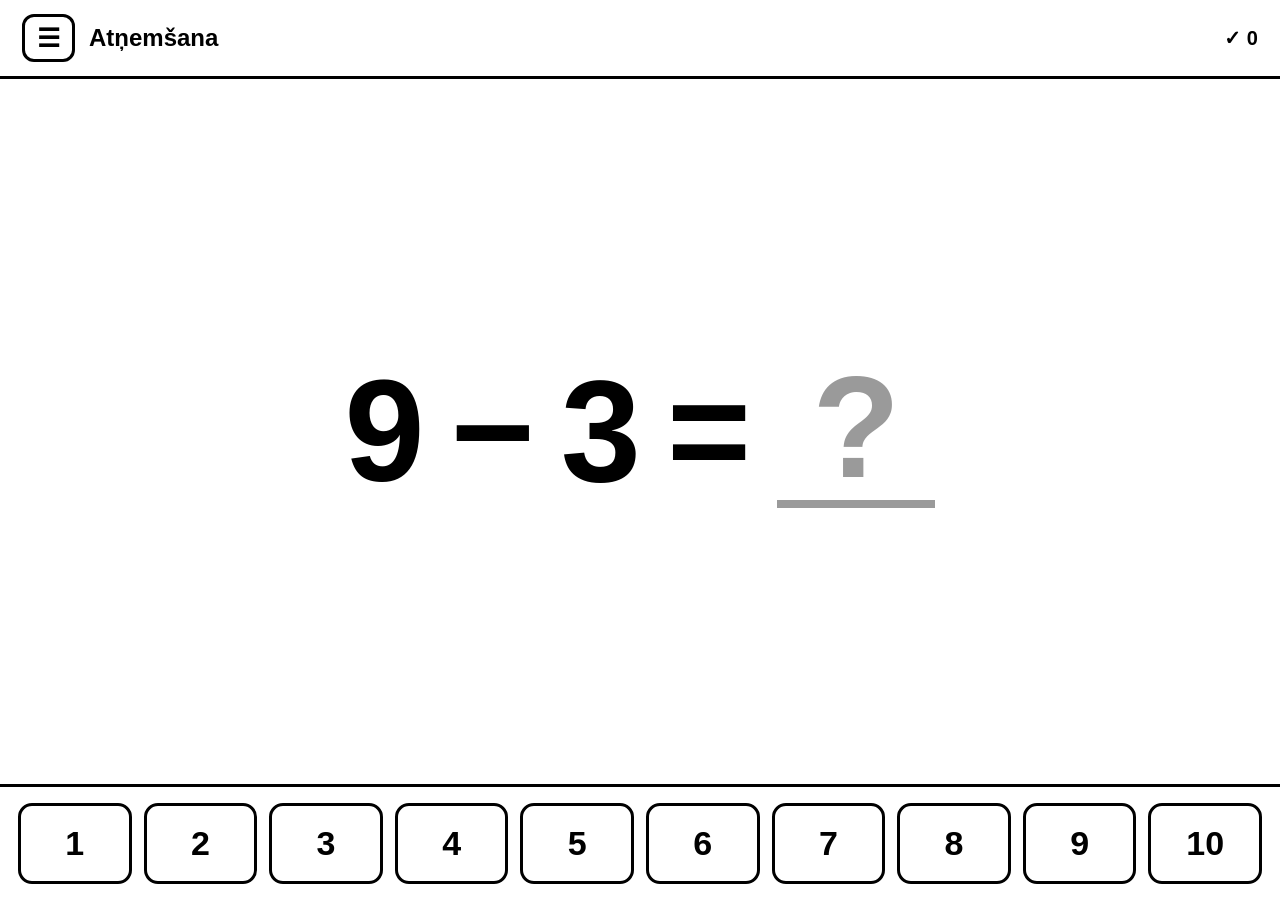
==== atnemsana.html @ e7fc5bd5 "Publish from private repo @ 05cf5a4" ====
<!DOCTYPE html>
<html lang="lv">
<head>
<meta charset="utf-8">
<meta name="viewport" content="width=device-width, initial-scale=1, maximum-scale=1, user-scalable=no">
<title>Atņemšana</title>
<style>
  :root{ --ink:#000; --paper:#fff; --guide:#9a9a9a; --ok:#0a7d24; --bad:#b00020; --bw:3px; }
  :root[data-theme="color"]{ --ink:#3730a3; --paper:#f4f8ff; --guide:#f59e0b; --ok:#16a34a; --bad:#e11d48; }
  *{box-sizing:border-box; -webkit-tap-highlight-color:transparent;}
  html,body{margin:0;background:var(--paper);color:var(--ink);
    font-family:"Segoe UI",Arial,Helvetica,sans-serif;overflow:hidden;
    touch-action:none;user-select:none;-webkit-user-select:none;-webkit-text-size-adjust:100%;}
  #app{display:flex;flex-direction:column;height:100vh;height:100dvh;
    padding:env(safe-area-inset-top) env(safe-area-inset-right)
            env(safe-area-inset-bottom) env(safe-area-inset-left);}

  header{display:flex;align-items:center;gap:clamp(8px,2vw,14px);
    padding:clamp(6px,1.6vmin,14px) clamp(10px,2.5vw,22px);
    border-bottom:var(--bw) solid var(--ink);flex:0 0 auto;}
  header .title{font-size:clamp(16px,3.4vmin,24px);font-weight:800;
    flex:1 1 auto;min-width:0;white-space:nowrap;overflow:hidden;text-overflow:ellipsis;}
  header .score{font-size:clamp(14px,2.8vmin,20px);font-weight:700;white-space:nowrap;
    font-variant-numeric:tabular-nums;flex:0 0 auto;}
  .iconbtn{font-size:clamp(18px,3.4vmin,26px);line-height:1;font-weight:700;
    padding:clamp(4px,1vmin,8px) clamp(8px,1.6vw,12px);
    border:var(--bw) solid var(--ink);background:var(--paper);color:var(--ink);
    border-radius:clamp(8px,1.4vmin,12px);cursor:pointer;flex:0 0 auto;touch-action:manipulation;}
  .iconbtn:active,.iconbtn.active{background:var(--ink);color:var(--paper);}

  /* equation */
  #stage{flex:1 1 auto;min-height:0;display:flex;align-items:center;justify-content:center;
    position:relative;padding:clamp(10px,3vmin,28px);}
  #eq{display:flex;align-items:center;justify-content:center;gap:clamp(8px,2.5vw,26px);
    font-weight:800;font-size:clamp(48px,16vmin,150px);line-height:1;
    font-variant-numeric:tabular-nums;}
  #ans{min-width:1.1em;text-align:center;border-bottom:clamp(4px,1vmin,8px) solid var(--guide);
    color:var(--guide);}
  #ans.good{color:var(--ok);border-color:var(--ok);}
  #ans.bad{color:var(--bad);border-color:var(--bad);}
  /* success / retry tick */
  #fx{position:absolute;top:clamp(6px,2vmin,16px);right:clamp(10px,3vw,26px);
    font-size:clamp(30px,7vmin,60px);line-height:1;opacity:0;transition:opacity .15s;}
  #fx.show{opacity:1;}
  #fx.good{color:var(--ok);} #fx.bad{color:var(--bad);}

  /* number pad 1..10 */
  #pad{flex:0 0 auto;border-top:var(--bw) solid var(--ink);
    padding:clamp(8px,1.8vmin,16px) clamp(8px,2vw,18px);
    display:grid;gap:clamp(6px,1.4vw,12px);
    grid-template-columns:repeat(5,1fr);}
  @media (min-width:620px){ #pad{grid-template-columns:repeat(10,1fr);} }
  .num{font-size:clamp(20px,4.4vmin,34px);font-weight:800;font-variant-numeric:tabular-nums;
    padding:clamp(10px,2vmin,18px) 0;border:var(--bw) solid var(--ink);
    background:var(--paper);color:var(--ink);border-radius:clamp(9px,1.6vmin,14px);
    cursor:pointer;touch-action:manipulation;}
  .num:active{background:var(--ink);color:var(--paper);}
  .num.wrong{background:var(--bad);border-color:var(--bad);color:var(--paper);}
  .num.right{background:var(--ok);border-color:var(--ok);color:var(--paper);}

  /* drawer */
  #backdrop{position:fixed;inset:0;background:rgba(0,0,0,.35);z-index:15;
    opacity:0;pointer-events:none;transition:opacity .22s ease;}
  #backdrop.open{opacity:1;pointer-events:auto;}
  #menu{position:fixed;top:0;left:0;bottom:0;z-index:20;width:min(88vw,340px);
    background:var(--paper);border-right:var(--bw) solid var(--ink);
    display:flex;flex-direction:column;transform:translateX(-100%);visibility:hidden;
    transition:transform .22s ease, visibility 0s linear .22s;}
  #menu.open{transform:translateX(0);visibility:visible;transition:transform .22s ease, visibility 0s;}
  @media (prefers-reduced-motion:reduce){ #menu,#backdrop{transition:none;} }
  .menu-head{display:flex;align-items:center;gap:clamp(8px,2vw,14px);flex:0 0 auto;
    padding:clamp(8px,1.8vmin,14px) clamp(10px,2.5vw,18px);
    padding-top:calc(clamp(8px,1.8vmin,14px) + env(safe-area-inset-top));
    border-bottom:var(--bw) solid var(--ink);}
  .menu-head .t{font-size:clamp(15px,3vmin,22px);font-weight:800;flex:1 1 auto;min-width:0;}
  .menu-body{flex:1 1 auto;min-height:0;overflow-y:auto;touch-action:pan-y;
    padding:clamp(10px,2.4vmin,18px);
    padding-bottom:calc(clamp(10px,2.4vmin,18px) + env(safe-area-inset-bottom));
    display:flex;flex-direction:column;gap:clamp(12px,2.6vmin,18px);}
  .cbtn{font-size:clamp(14px,2.4vmin,19px);font-weight:700;text-align:center;text-decoration:none;
    padding:clamp(9px,1.8vmin,13px) clamp(10px,2vw,16px);border:var(--bw) solid var(--ink);
    background:var(--paper);color:var(--ink);border-radius:clamp(9px,1.6vmin,13px);
    cursor:pointer;touch-action:manipulation;display:block;}
  .cbtn:active,.cbtn.active{background:var(--ink);color:var(--paper);}
  .lbl{font-size:clamp(12px,2vmin,16px);font-weight:700;color:var(--guide);
    text-transform:uppercase;letter-spacing:.5px;}
  .row{display:flex;gap:clamp(6px,1.4vw,10px);}
  .row .cbtn{flex:1 1 0;min-width:0;}
  .ver{margin-top:auto;text-align:center;color:var(--guide);font-size:clamp(11px,1.8vmin,14px);
    padding-top:clamp(8px,2vmin,14px);font-variant-numeric:tabular-nums;}

  /* write-the-answer pad (handwritten, recognised against the expected number) */
  [hidden]{display:none!important;}
  #writepad{flex:0 0 auto;border-top:var(--bw) solid var(--ink);
    display:flex;flex-direction:column;gap:clamp(6px,1.4vmin,12px);
    padding:clamp(8px,1.8vmin,16px) clamp(8px,2vw,18px);}
  #wframe{position:relative;width:100%;height:clamp(120px,30vh,300px);
    border:var(--bw) solid var(--ink);border-radius:clamp(10px,2vmin,18px);
    background:#fff;overflow:hidden;}
  #wcanvas{position:absolute;inset:0;width:100%;height:100%;
    border-radius:inherit;touch-action:none;}
  #wbtns{display:flex;gap:clamp(6px,1.4vw,12px);}
  .wbtn{flex:1 1 0;min-width:0;font-size:clamp(16px,3vmin,24px);font-weight:800;
    padding:clamp(10px,2vmin,16px) 0;border:var(--bw) solid var(--ink);
    background:var(--paper);color:var(--ink);border-radius:clamp(9px,1.6vmin,14px);
    cursor:pointer;touch-action:manipulation;}
  .wbtn:active{background:var(--ink);color:var(--paper);}
  .wbtn.ok{border-color:var(--ok);color:var(--ok);}
  .wbtn.ok:active{background:var(--ok);color:#fff;}
  /* development disclaimer for the handwriting recognition */
  .hint{font-size:clamp(11px,2vmin,14px);line-height:1.4;color:var(--guide);
    margin:clamp(6px,1.4vmin,10px) 0 0;}
  #writepad .whint{font-size:clamp(11px,2vmin,14px);line-height:1.35;
    color:var(--guide);text-align:center;margin:0;}
</style>
<script>
  try { if (localStorage.getItem("lv_theme") === "color")
          document.documentElement.dataset.theme = "color"; } catch (e) {}
</script>
</head>
<body>
<div id="app">
  <header>
    <button class="iconbtn" id="menuBtn" aria-label="Izvēlne" aria-controls="menu" aria-expanded="false">☰</button>
    <div class="title">Atņemšana</div>
    <div class="score" id="score">✓ 0</div>
  </header>
  <div id="stage">
    <div id="eq">
      <span id="a">0</span><span id="op">−</span><span id="b">0</span>
      <span>=</span><span id="ans">?</span>
    </div>
    <div id="fx"></div>
  </div>
  <div id="pad"></div>
  <div id="writepad" hidden>
    <div class="whint">Uzraksti atbildi un nospied ✓ Pārbaudīt. Atpazīšana vēl top — ja pareizu ciparu neatpazīst, spied Tālāk ▶.</div>
    <div id="wframe"><canvas id="wcanvas"></canvas></div>
    <div id="wbtns">
      <button class="wbtn" id="wclear" type="button">Dzēst</button>
      <button class="wbtn ok" id="wcheck" type="button">✓ Pārbaudīt</button>
      <button class="wbtn" id="wskip" type="button">Tālāk ▶</button>
    </div>
  </div>
</div>

<div id="backdrop"></div>
<aside id="menu" aria-labelledby="menuTitle">
  <div class="menu-head">
    <button class="iconbtn" id="menuClose" aria-label="Aizvērt">✕</button>
    <span class="t" id="menuTitle">Izvēlne</span>
  </div>
  <div class="menu-body">
    <a class="cbtn" href="index.html">🏠 Sākums</a>
    <div>
      <span class="lbl">Skaitļi</span>
      <div class="row" style="margin-top:8px">
        <button class="cbtn" data-range="1-10">1–10</button>
        <button class="cbtn" data-range="10-20">10–20</button>
        <button class="cbtn" data-range="1-20">1–20</button>
      </div>
    </div>
    <div>
      <span class="lbl">Atbilde</span>
      <div class="row" style="margin-top:8px">
        <button class="cbtn" data-mode="choose">Izvēlēties</button>
        <button class="cbtn" data-mode="write">Rakstīt</button>
      </div>
      <p class="hint">⚠️ “Rakstīt”: cipara atpazīšana vēl top — reizēm pareizu ciparu var neatpazīt. Ja atbilde ir pareiza, bet netiek atpazīta, spied “Tālāk ▶”, lai turpinātu.</p>
    </div>
    <div>
      <span class="lbl">Ekrāns</span>
      <div class="row" style="margin-top:8px">
        <button class="cbtn" data-theme-btn="eink">E-tinte</button>
        <button class="cbtn" data-theme-btn="color">Krāsains</button>
      </div>
    </div>
    <div class="ver" id="appVer"></div>
  </div>
</aside>

<script src="letters.js?v=05cf5a4"></script>
<script src="recognize.js?v=05cf5a4"></script>
<script src="digitnet.js?v=05cf5a4"></script>
<script>
"use strict";
(function () {
  var APPV = "05cf5a4";
  var OP = "sub";   // "add" or "sub"
  var aEl = document.getElementById("a"), bEl = document.getElementById("b");
  var ansEl = document.getElementById("ans"), fxEl = document.getElementById("fx");
  var pad = document.getElementById("pad"), scoreEl = document.getElementById("score");
  var ans = 0, busy = false, correct = 0, lastKey = "";

  function rnd(n) { return Math.floor(Math.random() * n); }   // 0..n-1
  function rr(a, b) { return a + rnd(b - a + 1); }            // inclusive a..b

  // number range: addition -> the SUM lands in [lo,hi]; subtraction -> the
  // minuend lands in [lo,hi], result >= 1
  var RANGES = { "1-10": [1, 10], "10-20": [10, 20], "1-20": [1, 20] };
  var rangeKey = localStorage.getItem("lv_range_" + OP) || "1-10";
  if (!RANGES[rangeKey]) rangeKey = "1-10";
  var RANGE = RANGES[rangeKey];

  function newProblem() {
    var a, b, key, guard = 0;
    var lo = RANGE[0], hi = RANGE[1];
    do {
      if (OP === "add") {                 // a,b >= 1, sum in [lo,hi]
        var sum = rr(Math.max(2, lo), hi);
        a = 1 + rnd(sum - 1);             // 1..sum-1
        b = sum - a;                       // >= 1
        ans = sum;
      } else {                             // minuend in [lo,hi], result 1..a-1
        a = rr(Math.max(2, lo), hi);
        b = 1 + rnd(a - 1);
        ans = a - b;
      }
      key = a + "_" + b;
    } while (key === lastKey && ++guard < 8);   // avoid immediate repeat
    lastKey = key;
    aEl.textContent = a; bEl.textContent = b;
    ansEl.textContent = "?"; ansEl.className = "";
    busy = false;
    clearWrite();
  }

  function flash(el, cls, ms) {
    el.classList.add(cls);
    setTimeout(function () { el.classList.remove(cls); }, ms);
  }

  // shared verdict feedback, used by both the number pad and the write pad
  function onCorrect(shown) {
    busy = true;
    correct++; scoreEl.textContent = "✓ " + correct;
    ansEl.textContent = shown; ansEl.className = "good";
    fxEl.textContent = "✓"; fxEl.className = "show good";
    beep(660);
    setTimeout(function () { fxEl.className = ""; newProblem(); }, 900);
  }
  function onWrong() {
    flash(ansEl, "bad", 400);
    fxEl.textContent = "✗"; fxEl.className = "show bad";
    setTimeout(function () { fxEl.className = ""; }, 500);
    beep(150);
  }

  function answer(n, btn) {
    if (busy) return;
    if (n === ans) {
      btn.classList.add("right");
      setTimeout(function () { btn.classList.remove("right"); }, 900);
      onCorrect(n);
    } else {
      // wrong: flash the tapped key red, brief buzz, let the child retry
      flash(btn, "wrong", 500);
      onWrong();
    }
  }

  // number pad 1..hi (rebuilt when the range changes)
  function buildPad() {
    pad.innerHTML = "";
    for (var i = 1; i <= RANGE[1]; i++) {
      (function (n) {
        var b = document.createElement("button");
        b.type = "button"; b.className = "num"; b.textContent = n;
        b.addEventListener("click", function () { answer(n, b); });
        pad.appendChild(b);
      })(i);
    }
  }
  function setRange(k) {
    if (!RANGES[k]) return;
    rangeKey = k; RANGE = RANGES[k];
    localStorage.setItem("lv_range_" + OP, k);
    document.querySelectorAll("[data-range]").forEach(function (b) {
      b.classList.toggle("active", b.dataset.range === k);
    });
    buildPad();
    newProblem();
  }
  document.querySelectorAll("[data-range]").forEach(function (b) {
    b.addEventListener("click", function () { setRange(b.dataset.range); });
  });

  // ---------- write-the-answer mode ----------
  // The child writes the answer by hand; DigitRecog checks it against the
  // expected number's shape (recognize.js). Toggle in the drawer: Izvēlēties
  // (the 1..10 row) vs Rakstīt (write it).
  var mode = localStorage.getItem("lv_math_answer") === "write" ? "write" : "choose";
  var writepad = document.getElementById("writepad");
  var wcanvas = document.getElementById("wcanvas");
  var wctx = wcanvas.getContext("2d");
  var wink = [], wcur = null, wdrawing = false, wpid = null, wptype = "", wlast = null;
  var wCssH = 0;

  function penColor() {
    return getComputedStyle(document.documentElement).getPropertyValue("--ink").trim() || "#000";
  }
  function sizeWCanvas() {
    var r = wcanvas.getBoundingClientRect();
    if (r.width < 2 || r.height < 2) return;
    var dpr = window.devicePixelRatio || 1;
    wCssH = r.height;
    wcanvas.width = Math.round(r.width * dpr);
    wcanvas.height = Math.round(r.height * dpr);
    wctx.setTransform(dpr, 0, 0, dpr, 0, 0);
    wctx.lineCap = "round"; wctx.lineJoin = "round";
    wctx.lineWidth = Math.max(3, Math.min(r.width, r.height) * 0.035);
    wctx.strokeStyle = penColor();
    redrawWink();
  }
  function drawWStroke(st) {
    if (st.length < 2) return;
    wctx.beginPath();
    wctx.moveTo(st[0].x, st[0].y);
    for (var i = 1; i < st.length; i++) wctx.lineTo(st[i].x, st[i].y);
    wctx.stroke();
  }
  function redrawWink() {
    if (!wcanvas.width) return;
    wctx.clearRect(0, 0, wcanvas.width, wcanvas.height);
    wctx.strokeStyle = penColor();
    wink.forEach(drawWStroke);
    if (wcur) drawWStroke(wcur);
  }
  function clearWrite() {
    wink = []; wcur = null; wdrawing = false;
    if (wcanvas.width) wctx.clearRect(0, 0, wcanvas.width, wcanvas.height);
  }
  function toW(ev) {
    var r = wcanvas.getBoundingClientRect();
    return { x: ev.clientX - r.left, y: ev.clientY - r.top };
  }
  wcanvas.addEventListener("pointerdown", function (ev) {
    if (busy) return;
    ev.preventDefault();
    if (wdrawing) {
      if (ev.pointerType === "pen" && wptype !== "pen") { wdrawing = false; wcur = null; }
      else return;
    }
    wpid = ev.pointerId; wptype = ev.pointerType || ""; wdrawing = true;
    var p = toW(ev); wcur = [p]; wlast = p;
    wctx.strokeStyle = penColor();
  });
  wcanvas.addEventListener("pointermove", function (ev) {
    if (!wdrawing || ev.pointerId !== wpid) return;
    ev.preventDefault();
    var evs = ev.getCoalescedEvents ? ev.getCoalescedEvents() : null;
    if (!evs || !evs.length) evs = [ev];
    for (var i = 0; i < evs.length; i++) {
      var p = toW(evs[i]);
      wctx.beginPath(); wctx.moveTo(wlast.x, wlast.y); wctx.lineTo(p.x, p.y); wctx.stroke();
      wcur.push(p); wlast = p;
    }
  });
  function endW(ev) {
    if (!wdrawing || (ev && ev.pointerId !== wpid)) return;
    wdrawing = false;
    if (wcur && wcur.length > 1) wink.push(wcur);
    wcur = null;
  }
  wcanvas.addEventListener("pointerup", endW);
  wcanvas.addEventListener("pointercancel", endW);
  wcanvas.addEventListener("pointerleave", endW);

  function checkWritten() {
    if (busy) return;
    var strokes = wink.filter(function (s) { return s && s.length > 1; });
    if (!strokes.length) { flash(ansEl, "bad", 250); return; }
    // uniform-scale ink into ~0..100 so recognize.js's size gates line up
    var k = 100 / (wCssH || 1);
    var norm = strokes.map(function (st) {
      return st.map(function (p) { return { x: p.x * k, y: p.y * k }; });
    });
    // trained model (on-device) is primary; geometric recognizer is the union
    // safety net and the offline fallback when the model hasn't loaded
    var okc = (typeof DigitNet !== "undefined" && DigitNet.ready &&
               DigitNet.verify(norm, String(ans)))
              || DigitRecog.recognize(norm, String(ans));
    if (okc) {
      onCorrect(String(ans));
    } else {
      // keep the ink on screen so a parent can judge it and, if it's right,
      // tap "Tālāk ▶" to move on; the child can also Dzēst and try again
      onWrong();
    }
  }
  // parent override: reveal the answer and move on without scoring — for when
  // the recognizer misses a correct answer (see the disclaimer)
  function skipTask() {
    if (busy) return;
    busy = true;
    fxEl.className = "";
    ansEl.textContent = String(ans); ansEl.className = "";   // neutral reveal
    setTimeout(newProblem, 1000);
  }
  document.getElementById("wclear").addEventListener("click", clearWrite);
  document.getElementById("wcheck").addEventListener("click", checkWritten);
  document.getElementById("wskip").addEventListener("click", skipTask);

  function setMode(m) {
    mode = (m === "write") ? "write" : "choose";
    localStorage.setItem("lv_math_answer", mode);
    document.querySelectorAll("[data-mode]").forEach(function (b) {
      b.classList.toggle("active", b.dataset.mode === mode);
    });
    pad.hidden = (mode !== "choose");
    writepad.hidden = (mode !== "write");
    clearWrite();
    if (mode === "write") setTimeout(sizeWCanvas, 30);
  }
  document.querySelectorAll("[data-mode]").forEach(function (b) {
    b.addEventListener("click", function () { setMode(b.dataset.mode); });
  });

  // tiny sound
  var actx = null;
  function beep(freq) {
    try {
      actx = actx || new (window.AudioContext || window.webkitAudioContext)();
      var o = actx.createOscillator(), g = actx.createGain();
      o.connect(g); g.connect(actx.destination);
      o.type = "sine"; o.frequency.value = freq;
      g.gain.setValueAtTime(0.001, actx.currentTime);
      g.gain.exponentialRampToValueAtTime(0.25, actx.currentTime + 0.05);
      g.gain.exponentialRampToValueAtTime(0.001, actx.currentTime + 0.4);
      o.start(); o.stop(actx.currentTime + 0.42);
    } catch (e) {}
  }

  // drawer
  var menu = document.getElementById("menu"), backdrop = document.getElementById("backdrop");
  var menuBtn = document.getElementById("menuBtn"), menuOpen = false;
  function setMenu(open) {
    menuOpen = open;
    menu.classList.toggle("open", open);
    backdrop.classList.toggle("open", open);
    menuBtn.setAttribute("aria-expanded", open ? "true" : "false");
    menuBtn.classList.toggle("active", open);
  }
  menuBtn.addEventListener("click", function () { setMenu(!menuOpen); });
  document.getElementById("menuClose").addEventListener("click", function () { setMenu(false); });
  backdrop.addEventListener("click", function () { setMenu(false); });
  document.addEventListener("keydown", function (e) {
    if (e.key === "Escape" && menuOpen) { setMenu(false); return; }
    if (mode !== "choose") return;   // the 1..10 keys only drive the number pad
    if (e.key >= "1" && e.key <= "9") {
      var b = pad.children[parseInt(e.key, 10) - 1]; if (b) b.click();
    } else if (e.key === "0") { var t = pad.children[9]; if (t) t.click(); }  // 0 -> 10
  });

  // theme
  function applyTheme() {
    var color = localStorage.getItem("lv_theme") === "color";
    if (color) document.documentElement.dataset.theme = "color";
    else document.documentElement.removeAttribute("data-theme");
    document.querySelectorAll("[data-theme-btn]").forEach(function (b) {
      b.classList.toggle("active", (b.dataset.themeBtn === "color") === color);
    });
    if (mode === "write") redrawWink();   // pen colour follows the theme
  }
  document.querySelectorAll("[data-theme-btn]").forEach(function (b) {
    b.addEventListener("click", function () {
      localStorage.setItem("lv_theme", b.dataset.themeBtn === "color" ? "color" : "eink");
      applyTheme();
    });
  });

  // JS-measured height + canvas sizing (dvh over-reports on some e-ink tablets)
  function layout() {
    var vh = (window.visualViewport && window.visualViewport.height) || window.innerHeight;
    document.getElementById("app").style.height = Math.round(vh) + "px";
    if (mode === "write") sizeWCanvas();
  }
  var rzTimer = null;
  function onResize() { clearTimeout(rzTimer); rzTimer = setTimeout(layout, 150); }
  window.addEventListener("resize", onResize);
  window.addEventListener("orientationchange", function () { setTimeout(onResize, 250); });
  if (window.visualViewport) window.visualViewport.addEventListener("resize", onResize);
  window.addEventListener("load", function () { setTimeout(layout, 300); });

  document.getElementById("appVer").textContent = "Versija: " + APPV;
  applyTheme();
  setMode(mode);
  layout();
  setRange(rangeKey);   // builds the pad + first problem for the saved range
})();
</script>
</body>
</html>
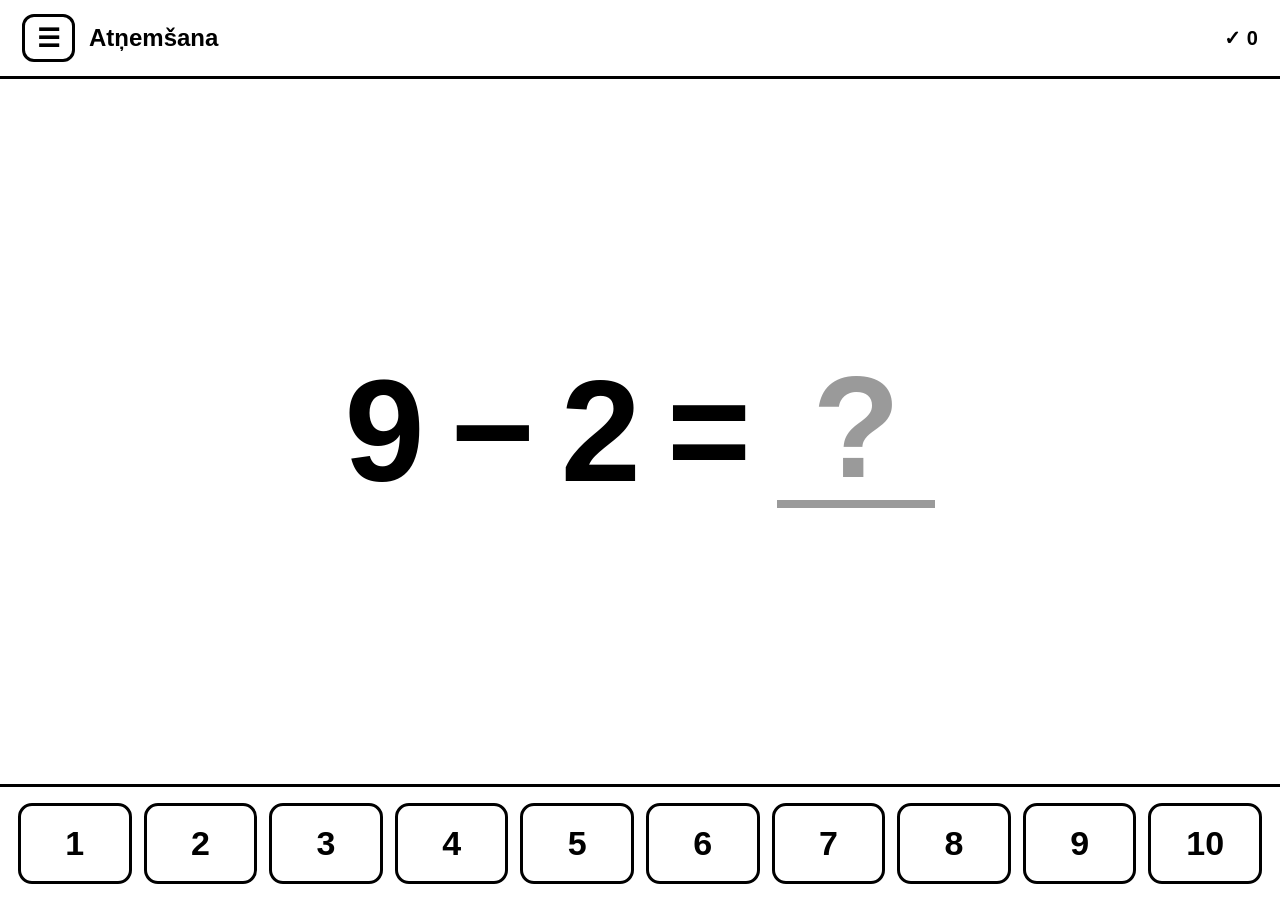
==== commit da71a681: "Publish from private repo @ 3aebb71" ====
--- a/atnemsana.html
+++ b/atnemsana.html
@@ -179,13 +179,13 @@
   </div>
 </aside>
 
-<script src="letters.js?v=05cf5a4"></script>
-<script src="recognize.js?v=05cf5a4"></script>
-<script src="digitnet.js?v=05cf5a4"></script>
+<script src="letters.js?v=3aebb71"></script>
+<script src="recognize.js?v=3aebb71"></script>
+<script src="digitnet.js?v=3aebb71"></script>
 <script>
 "use strict";
 (function () {
-  var APPV = "05cf5a4";
+  var APPV = "3aebb71";
   var OP = "sub";   // "add" or "sub"
   var aEl = document.getElementById("a"), bEl = document.getElementById("b");
   var ansEl = document.getElementById("ans"), fxEl = document.getElementById("fx");
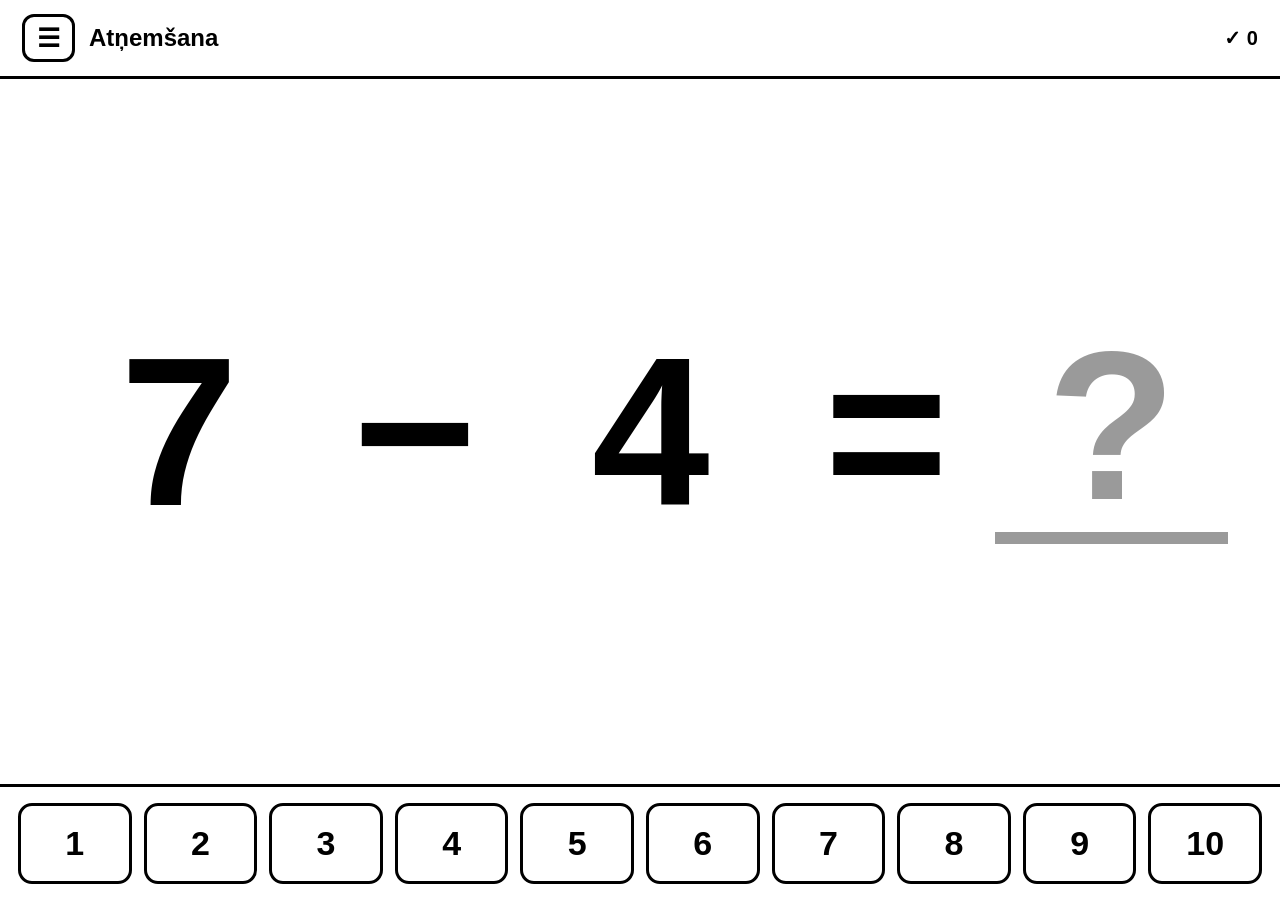
==== commit 1edbe24b: "Publish from private repo @ 9e72b1e" ====
--- a/atnemsana.html
+++ b/atnemsana.html
@@ -6,7 +6,6 @@
 <title>Atņemšana</title>
 <style>
   :root{ --ink:#000; --paper:#fff; --guide:#9a9a9a; --ok:#0a7d24; --bad:#b00020; --bw:3px; }
-  :root[data-theme="color"]{ --ink:#3730a3; --paper:#f4f8ff; --guide:#f59e0b; --ok:#16a34a; --bad:#e11d48; }
   *{box-sizing:border-box; -webkit-tap-highlight-color:transparent;}
   html,body{margin:0;background:var(--paper);color:var(--ink);
     font-family:"Segoe UI",Arial,Helvetica,sans-serif;overflow:hidden;
@@ -17,25 +16,39 @@
 
   header{display:flex;align-items:center;gap:clamp(8px,2vw,14px);
     padding:clamp(6px,1.6vmin,14px) clamp(10px,2.5vw,22px);
-    border-bottom:var(--bw) solid var(--ink);flex:0 0 auto;}
+    border-bottom:var(--bw) solid var(--line);flex:0 0 auto;}
   header .title{font-size:clamp(16px,3.4vmin,24px);font-weight:800;
     flex:1 1 auto;min-width:0;white-space:nowrap;overflow:hidden;text-overflow:ellipsis;}
   header .score{font-size:clamp(14px,2.8vmin,20px);font-weight:700;white-space:nowrap;
     font-variant-numeric:tabular-nums;flex:0 0 auto;}
   .iconbtn{font-size:clamp(18px,3.4vmin,26px);line-height:1;font-weight:700;
     padding:clamp(4px,1vmin,8px) clamp(8px,1.6vw,12px);
-    border:var(--bw) solid var(--ink);background:var(--paper);color:var(--ink);
+    border:var(--bw) solid var(--line);background:var(--paper);color:var(--ink);
     border-radius:clamp(8px,1.4vmin,12px);cursor:pointer;flex:0 0 auto;touch-action:manipulation;}
-  .iconbtn:active,.iconbtn.active{background:var(--ink);color:var(--paper);}
+  .iconbtn:active,.iconbtn.active{background:var(--sel);color:var(--onsel);}
 
   /* equation */
   #stage{flex:1 1 auto;min-height:0;display:flex;align-items:center;justify-content:center;
     position:relative;padding:clamp(10px,3vmin,28px);}
-  #eq{display:flex;align-items:center;justify-content:center;gap:clamp(8px,2.5vw,26px);
+  /* font-size is set by fitEq() (fits the stage x Skaitļu izmērs); every
+     other measure is in em so the whole equation scales as one piece */
+  #eq{display:flex;align-items:center;justify-content:center;gap:.22em;flex:0 0 auto;
     font-weight:800;font-size:clamp(48px,16vmin,150px);line-height:1;
     font-variant-numeric:tabular-nums;}
-  #ans{min-width:1.1em;text-align:center;border-bottom:clamp(4px,1vmin,8px) solid var(--guide);
+  #a,#b{min-width:1.2em;text-align:center;}   /* 1- or 2-digit: same width */
+  #ans{min-width:1.1em;text-align:center;border-bottom:.06em solid var(--guide);
     color:var(--guide);}
+  /* handwritten numbers (handnum.js): a 1em-tall inline SVG per number,
+     coloured by `color`, so good/bad/guide states work unchanged */
+  #eq > span{display:inline-flex;justify-content:center;align-items:center;}
+  .hn{display:block;height:1em;overflow:visible;fill:none;stroke:currentColor;
+    stroke-width:6.5;stroke-linecap:round;stroke-linejoin:round;}
+  #eq.write #ans{min-width:2.6em;}               /* same footprint as the box */
+  /* write-the-answer box, right after "=" like on paper */
+  #wframe{position:relative;flex:0 0 auto;width:2.6em;height:1.4em;
+    border:var(--bw) dashed var(--guide);border-radius:.16em;
+    background:var(--paper);overflow:hidden;}
+  #wframe.bad{border-color:var(--bad);}
   #ans.good{color:var(--ok);border-color:var(--ok);}
   #ans.bad{color:var(--bad);border-color:var(--bad);}
   /* success / retry tick */
@@ -45,16 +58,16 @@
   #fx.good{color:var(--ok);} #fx.bad{color:var(--bad);}
 
   /* number pad 1..10 */
-  #pad{flex:0 0 auto;border-top:var(--bw) solid var(--ink);
+  #pad{flex:0 0 auto;border-top:var(--bw) solid var(--line);
     padding:clamp(8px,1.8vmin,16px) clamp(8px,2vw,18px);
     display:grid;gap:clamp(6px,1.4vw,12px);
     grid-template-columns:repeat(5,1fr);}
   @media (min-width:620px){ #pad{grid-template-columns:repeat(10,1fr);} }
   .num{font-size:clamp(20px,4.4vmin,34px);font-weight:800;font-variant-numeric:tabular-nums;
-    padding:clamp(10px,2vmin,18px) 0;border:var(--bw) solid var(--ink);
+    padding:clamp(10px,2vmin,18px) 0;border:var(--bw) solid var(--line);
     background:var(--paper);color:var(--ink);border-radius:clamp(9px,1.6vmin,14px);
     cursor:pointer;touch-action:manipulation;}
-  .num:active{background:var(--ink);color:var(--paper);}
+  .num:active{background:var(--sel);color:var(--onsel);}
   .num.wrong{background:var(--bad);border-color:var(--bad);color:var(--paper);}
   .num.right{background:var(--ok);border-color:var(--ok);color:var(--paper);}
 
@@ -63,7 +76,7 @@
     opacity:0;pointer-events:none;transition:opacity .22s ease;}
   #backdrop.open{opacity:1;pointer-events:auto;}
   #menu{position:fixed;top:0;left:0;bottom:0;z-index:20;width:min(88vw,340px);
-    background:var(--paper);border-right:var(--bw) solid var(--ink);
+    background:var(--paper);border-right:var(--bw) solid var(--line);
     display:flex;flex-direction:column;transform:translateX(-100%);visibility:hidden;
     transition:transform .22s ease, visibility 0s linear .22s;}
   #menu.open{transform:translateX(0);visibility:visible;transition:transform .22s ease, visibility 0s;}
@@ -71,17 +84,17 @@
   .menu-head{display:flex;align-items:center;gap:clamp(8px,2vw,14px);flex:0 0 auto;
     padding:clamp(8px,1.8vmin,14px) clamp(10px,2.5vw,18px);
     padding-top:calc(clamp(8px,1.8vmin,14px) + env(safe-area-inset-top));
-    border-bottom:var(--bw) solid var(--ink);}
+    border-bottom:var(--bw) solid var(--line);}
   .menu-head .t{font-size:clamp(15px,3vmin,22px);font-weight:800;flex:1 1 auto;min-width:0;}
   .menu-body{flex:1 1 auto;min-height:0;overflow-y:auto;touch-action:pan-y;
     padding:clamp(10px,2.4vmin,18px);
     padding-bottom:calc(clamp(10px,2.4vmin,18px) + env(safe-area-inset-bottom));
     display:flex;flex-direction:column;gap:clamp(12px,2.6vmin,18px);}
   .cbtn{font-size:clamp(14px,2.4vmin,19px);font-weight:700;text-align:center;text-decoration:none;
-    padding:clamp(9px,1.8vmin,13px) clamp(10px,2vw,16px);border:var(--bw) solid var(--ink);
+    padding:clamp(9px,1.8vmin,13px) clamp(10px,2vw,16px);border:var(--bw) solid var(--line);
     background:var(--paper);color:var(--ink);border-radius:clamp(9px,1.6vmin,13px);
     cursor:pointer;touch-action:manipulation;display:block;}
-  .cbtn:active,.cbtn.active{background:var(--ink);color:var(--paper);}
+  .cbtn:active,.cbtn.active{background:var(--sel);color:var(--onsel);}
   .lbl{font-size:clamp(12px,2vmin,16px);font-weight:700;color:var(--guide);
     text-transform:uppercase;letter-spacing:.5px;}
   .row{display:flex;gap:clamp(6px,1.4vw,10px);}
@@ -91,32 +104,38 @@
 
   /* write-the-answer pad (handwritten, recognised against the expected number) */
   [hidden]{display:none!important;}
-  #writepad{flex:0 0 auto;border-top:var(--bw) solid var(--ink);
+  #writepad{flex:0 0 auto;border-top:var(--bw) solid var(--line);
     display:flex;flex-direction:column;gap:clamp(6px,1.4vmin,12px);
     padding:clamp(8px,1.8vmin,16px) clamp(8px,2vw,18px);}
-  #wframe{position:relative;width:100%;height:clamp(120px,30vh,300px);
-    border:var(--bw) solid var(--ink);border-radius:clamp(10px,2vmin,18px);
-    background:#fff;overflow:hidden;}
   #wcanvas{position:absolute;inset:0;width:100%;height:100%;
     border-radius:inherit;touch-action:none;}
   #wbtns{display:flex;gap:clamp(6px,1.4vw,12px);}
   .wbtn{flex:1 1 0;min-width:0;font-size:clamp(16px,3vmin,24px);font-weight:800;
-    padding:clamp(10px,2vmin,16px) 0;border:var(--bw) solid var(--ink);
+    padding:clamp(10px,2vmin,16px) 0;border:var(--bw) solid var(--line);
     background:var(--paper);color:var(--ink);border-radius:clamp(9px,1.6vmin,14px);
     cursor:pointer;touch-action:manipulation;}
-  .wbtn:active{background:var(--ink);color:var(--paper);}
+  .wbtn:active{background:var(--sel);color:var(--onsel);}
   .wbtn.ok{border-color:var(--ok);color:var(--ok);}
   .wbtn.ok:active{background:var(--ok);color:#fff;}
   /* development disclaimer for the handwriting recognition */
   .hint{font-size:clamp(11px,2vmin,14px);line-height:1.4;color:var(--guide);
     margin:clamp(6px,1.4vmin,10px) 0 0;}
+  /* Skaitļu izmērs slider */
+  #sizeRange{-webkit-appearance:none;appearance:none;background:transparent;
+    touch-action:auto;cursor:pointer;width:100%;height:clamp(20px,3.4vmin,28px);margin:0;}
+  #sizeRange::-webkit-slider-runnable-track{height:var(--bw);background:var(--ink);border-radius:2px;}
+  #sizeRange::-moz-range-track{height:var(--bw);background:var(--ink);border-radius:2px;}
+  #sizeRange::-webkit-slider-thumb{-webkit-appearance:none;appearance:none;
+    width:clamp(18px,3.2vmin,26px);height:clamp(18px,3.2vmin,26px);border-radius:50%;
+    background:var(--paper);border:var(--bw) solid var(--line);
+    margin-top:calc(var(--bw)/2 - clamp(18px,3.2vmin,26px)/2);}
+  #sizeRange::-moz-range-thumb{width:clamp(18px,3.2vmin,26px);height:clamp(18px,3.2vmin,26px);
+    border-radius:50%;background:var(--paper);border:var(--bw) solid var(--line);box-sizing:border-box;}
   #writepad .whint{font-size:clamp(11px,2vmin,14px);line-height:1.35;
     color:var(--guide);text-align:center;margin:0;}
 </style>
-<script>
-  try { if (localStorage.getItem("lv_theme") === "color")
-          document.documentElement.dataset.theme = "color"; } catch (e) {}
-</script>
+<link rel="stylesheet" href="theme.css?v=9e72b1e">
+<script src="theme.js?v=9e72b1e"></script>
 </head>
 <body>
 <div id="app">
@@ -128,14 +147,14 @@
   <div id="stage">
     <div id="eq">
       <span id="a">0</span><span id="op">−</span><span id="b">0</span>
-      <span>=</span><span id="ans">?</span>
+      <span id="eqs">=</span><span id="ans">?</span>
+      <div id="wframe" hidden><canvas id="wcanvas"></canvas></div>
     </div>
     <div id="fx"></div>
   </div>
   <div id="pad"></div>
   <div id="writepad" hidden>
-    <div class="whint">Uzraksti atbildi un nospied ✓ Pārbaudīt. Atpazīšana vēl top — ja pareizu ciparu neatpazīst, spied Tālāk ▶.</div>
-    <div id="wframe"><canvas id="wcanvas"></canvas></div>
+    <div class="whint">Uzraksti atbildi lodziņā aiz “=” un nospied ✓ Pārbaudīt. Atpazīšana vēl top — ja pareizu ciparu neatpazīst, spied Tālāk ▶.</div>
     <div id="wbtns">
       <button class="wbtn" id="wclear" type="button">Dzēst</button>
       <button class="wbtn ok" id="wcheck" type="button">✓ Pārbaudīt</button>
@@ -169,23 +188,38 @@
       <p class="hint">⚠️ “Rakstīt”: cipara atpazīšana vēl top — reizēm pareizu ciparu var neatpazīt. Ja atbilde ir pareiza, bet netiek atpazīta, spied “Tālāk ▶”, lai turpinātu.</p>
     </div>
     <div>
+      <span class="lbl">Cipari</span>
+      <div class="row" style="margin-top:8px">
+        <button class="cbtn" data-hand="0">Drukāti</button>
+        <button class="cbtn" data-hand="1">Rakstīti</button>
+      </div>
+    </div>
+    <div>
+      <span class="lbl">Skaitļu izmērs</span>
+      <div class="row" style="margin-top:8px">
+        <input type="range" id="sizeRange" min="50" max="100" step="5" value="100" aria-label="Skaitļu izmērs">
+      </div>
+    </div>
+    <div>
       <span class="lbl">Ekrāns</span>
       <div class="row" style="margin-top:8px">
         <button class="cbtn" data-theme-btn="eink">E-tinte</button>
         <button class="cbtn" data-theme-btn="color">Krāsains</button>
+        <button class="cbtn" data-theme-btn="dark">Tumšs</button>
       </div>
     </div>
     <div class="ver" id="appVer"></div>
   </div>
 </aside>
 
-<script src="letters.js?v=3aebb71"></script>
-<script src="recognize.js?v=3aebb71"></script>
-<script src="digitnet.js?v=3aebb71"></script>
+<script src="letters.js?v=9e72b1e"></script>
+<script src="handnum.js?v=9e72b1e"></script>
+<script src="recognize.js?v=9e72b1e"></script>
+<script src="digitnet.js?v=9e72b1e"></script>
 <script>
 "use strict";
 (function () {
-  var APPV = "3aebb71";
+  var APPV = "9e72b1e";
   var OP = "sub";   // "add" or "sub"
   var aEl = document.getElementById("a"), bEl = document.getElementById("b");
   var ansEl = document.getElementById("ans"), fxEl = document.getElementById("fx");
@@ -219,10 +253,11 @@
       key = a + "_" + b;
     } while (key === lastKey && ++guard < 8);   // avoid immediate repeat
     lastKey = key;
-    aEl.textContent = a; bEl.textContent = b;
-    ansEl.textContent = "?"; ansEl.className = "";
+    HandNum.put(aEl, a); HandNum.put(bEl, b);
+    HandNum.put(ansEl, "?"); ansEl.className = "";
     busy = false;
     clearWrite();
+    showBox(true);
   }
 
   function flash(el, cls, ms) {
@@ -234,13 +269,14 @@
   function onCorrect(shown) {
     busy = true;
     correct++; scoreEl.textContent = "✓ " + correct;
-    ansEl.textContent = shown; ansEl.className = "good";
+    showBox(false);   // write mode: the box gives way to the green answer
+    HandNum.put(ansEl, shown); ansEl.className = "good";
     fxEl.textContent = "✓"; fxEl.className = "show good";
     beep(660);
     setTimeout(function () { fxEl.className = ""; newProblem(); }, 900);
   }
   function onWrong() {
-    flash(ansEl, "bad", 400);
+    flash(wframe.hidden ? ansEl : wframe, "bad", 400);
     fxEl.textContent = "✗"; fxEl.className = "show bad";
     setTimeout(function () { fxEl.className = ""; }, 500);
     beep(150);
@@ -291,6 +327,8 @@
   // (the 1..10 row) vs Rakstīt (write it).
   var mode = localStorage.getItem("lv_math_answer") === "write" ? "write" : "choose";
   var writepad = document.getElementById("writepad");
+  var wframe = document.getElementById("wframe");
+  var eqEl = document.getElementById("eq");
   var wcanvas = document.getElementById("wcanvas");
   var wctx = wcanvas.getContext("2d");
   var wink = [], wcur = null, wdrawing = false, wpid = null, wptype = "", wlast = null;
@@ -326,6 +364,15 @@
     wink.forEach(drawWStroke);
     if (wcur) drawWStroke(wcur);
   }
+  // write mode: the box sits right after "=" while answering; the ? / answer
+  // text takes its place for the verdict. Choose mode: always the text.
+  function showBox(writing) {
+    var box = (mode === "write" && writing);
+    var was = !wframe.hidden;
+    wframe.hidden = !box;
+    ansEl.hidden = box;
+    if (box && !was) sizeWCanvas();
+  }
   function clearWrite() {
     wink = []; wcur = null; wdrawing = false;
     if (wcanvas.width) wctx.clearRect(0, 0, wcanvas.width, wcanvas.height);
@@ -369,7 +416,7 @@
   function checkWritten() {
     if (busy) return;
     var strokes = wink.filter(function (s) { return s && s.length > 1; });
-    if (!strokes.length) { flash(ansEl, "bad", 250); return; }
+    if (!strokes.length) { flash(wframe, "bad", 250); return; }
     // uniform-scale ink into ~0..100 so recognize.js's size gates line up
     var k = 100 / (wCssH || 1);
     var norm = strokes.map(function (st) {
@@ -394,7 +441,8 @@
     if (busy) return;
     busy = true;
     fxEl.className = "";
-    ansEl.textContent = String(ans); ansEl.className = "";   // neutral reveal
+    showBox(false);
+    HandNum.put(ansEl, ans); ansEl.className = "";   // neutral reveal
     setTimeout(newProblem, 1000);
   }
   document.getElementById("wclear").addEventListener("click", clearWrite);
@@ -409,8 +457,10 @@
     });
     pad.hidden = (mode !== "choose");
     writepad.hidden = (mode !== "write");
+    eqEl.classList.toggle("write", mode === "write");
     clearWrite();
-    if (mode === "write") setTimeout(sizeWCanvas, 30);
+    showBox(!busy);
+    fitEq();
   }
   document.querySelectorAll("[data-mode]").forEach(function (b) {
     b.addEventListener("click", function () { setMode(b.dataset.mode); });
@@ -454,26 +504,56 @@
 
   // theme
   function applyTheme() {
-    var color = localStorage.getItem("lv_theme") === "color";
-    if (color) document.documentElement.dataset.theme = "color";
-    else document.documentElement.removeAttribute("data-theme");
-    document.querySelectorAll("[data-theme-btn]").forEach(function (b) {
-      b.classList.toggle("active", (b.dataset.themeBtn === "color") === color);
+    LVTheme.apply();   // data-theme + active buttons (theme.js)
+    if (mode === "write") redrawWink();   // pen colour follows the theme
+  }
+  document.addEventListener("lvtheme", applyTheme);   // theme.js handles the buttons
+
+  // Skaitļu izmērs: 100% = the equation as big as fits the stage (like the
+  // letter size slider), smaller values scale it down. Shared add/sub key.
+  var stageEl = document.getElementById("stage");
+  var sizeRange = document.getElementById("sizeRange");
+  var sizeV = parseInt(localStorage.getItem("lv_math_size") || "100", 10);
+  if (!(sizeV >= 50 && sizeV <= 100)) sizeV = 100;
+  sizeRange.value = sizeV;
+  sizeRange.addEventListener("input", function () {
+    sizeV = parseInt(sizeRange.value, 10);
+    localStorage.setItem("lv_math_size", String(sizeV));
+    fitEq();
+  });
+  function fitEq() {
+    var ss = getComputedStyle(stageEl);
+    var aw = stageEl.clientWidth - parseFloat(ss.paddingLeft) - parseFloat(ss.paddingRight);
+    var ah = stageEl.clientHeight - parseFloat(ss.paddingTop) - parseFloat(ss.paddingBottom);
+    if (aw < 10 || ah < 10) return;
+    eqEl.style.fontSize = "100px";                 // measure at a known size
+    var r = eqEl.getBoundingClientRect();
+    if (r.width < 1 || r.height < 1) return;
+    var fs = Math.min(100 * aw * 0.96 / r.width, 100 * ah * 0.9 / r.height, 220);
+    fs = Math.max(20, fs * sizeV / 100);
+    eqEl.style.fontSize = Math.floor(fs) + "px";
+    if (!wframe.hidden) sizeWCanvas();
+  }
+
+  // Cipari: printed (font) or handwritten (the user's recorded digits).
+  // Shared key lv_num_hand across Atņemšana, Atņemšana and Salīdzini.
+  function setHand(on) {
+    try { localStorage.setItem("lv_num_hand", on ? "1" : "0"); } catch (e) {}
+    document.querySelectorAll("[data-hand]").forEach(function (b) {
+      b.classList.toggle("active", (b.dataset.hand === "1") === on);
     });
-    if (mode === "write") redrawWink();   // pen colour follows the theme
-  }
-  document.querySelectorAll("[data-theme-btn]").forEach(function (b) {
-    b.addEventListener("click", function () {
-      localStorage.setItem("lv_theme", b.dataset.themeBtn === "color" ? "color" : "eink");
-      applyTheme();
-    });
+    HandNum.rerender([aEl, document.getElementById("op"), bEl, document.getElementById("eqs"), ansEl]);
+    fitEq()   // handwritten widths differ — refit;
+  }
+  document.querySelectorAll("[data-hand]").forEach(function (b) {
+    b.addEventListener("click", function () { setHand(b.dataset.hand === "1"); });
   });
 
   // JS-measured height + canvas sizing (dvh over-reports on some e-ink tablets)
   function layout() {
     var vh = (window.visualViewport && window.visualViewport.height) || window.innerHeight;
     document.getElementById("app").style.height = Math.round(vh) + "px";
-    if (mode === "write") sizeWCanvas();
+    fitEq();
   }
   var rzTimer = null;
   function onResize() { clearTimeout(rzTimer); rzTimer = setTimeout(layout, 150); }
@@ -484,6 +564,9 @@
 
   document.getElementById("appVer").textContent = "Versija: " + APPV;
   applyTheme();
+  HandNum.put(document.getElementById("op"), document.getElementById("op").textContent);
+  HandNum.put(document.getElementById("eqs"), "=");
+  setHand(HandNum.on());
   setMode(mode);
   layout();
   setRange(rangeKey);   // builds the pad + first problem for the saved range
--- a/theme.css
+++ b/theme.css
@@ -0,0 +1,42 @@
+/* Shared screen themes. One setting (localStorage lv_theme), every page.
+ *
+ *   (none)  E-tinte  — each page's own :root: pure black on white, 3px lines.
+ *   color   Krāsains — warm neutral paper (no blue tint), charcoal text,
+ *                      soft grey lines (same 3px thickness as E-tinte), one calm teal for selection/guides.
+ *                      Colour stays in the chrome; the letters are ink.
+ *   dark    Tumšs    — dark grey (not pure black), warm off-white text.
+ *
+ * --line (borders) and --sel/--onsel (selected/pressed fill) are defined
+ * here only; in E-tinte they fall back to the page's ink/paper.
+ */
+:root{ --line:var(--ink); --sel:var(--ink); --onsel:var(--paper); }
+
+:root[data-theme="color"]{
+  --ink:#24282d; --paper:#faf9f6; --line:#d8d5ce;
+  --guide:#3a8f87; --faint:#efd9b4; --rule:#e6e3dc;
+  --scrim:rgba(250,249,246,.85);
+  --ok:#2f8f4e; --bad:#cc4b4b;
+  --sel:#3a8f87; --onsel:#ffffff;
+  --board:#ffffff;
+  color-scheme:light;
+}
+
+:root[data-theme="dark"]{
+  --ink:#e9e7e2; --paper:#1c1e22; --line:#3d4148;
+  --guide:#7cc1b8; --faint:#4d4436; --rule:#2e3137;
+  --scrim:rgba(28,30,34,.85);
+  --ok:#64c482; --bad:#f07a7a;
+  --sel:#7cc1b8; --onsel:#13201e;
+  --board:#ffffff;
+  color-scheme:dark;
+}
+
+/* Ekrāns row in the drawers: three buttons share one row, so keep each label
+   on one line and inside its box ("E-tinte" used to wrap at the hyphen and
+   "Krāsains" overflowed). Attribute selector outranks each page's .cbtn. */
+.cbtn[data-theme-btn]{
+  flex:1 1 0; min-width:0; white-space:nowrap;
+  padding-left:4px; padding-right:4px;
+  font-size:clamp(12px,2.1vmin,16px);
+  overflow:hidden; text-overflow:ellipsis;
+}
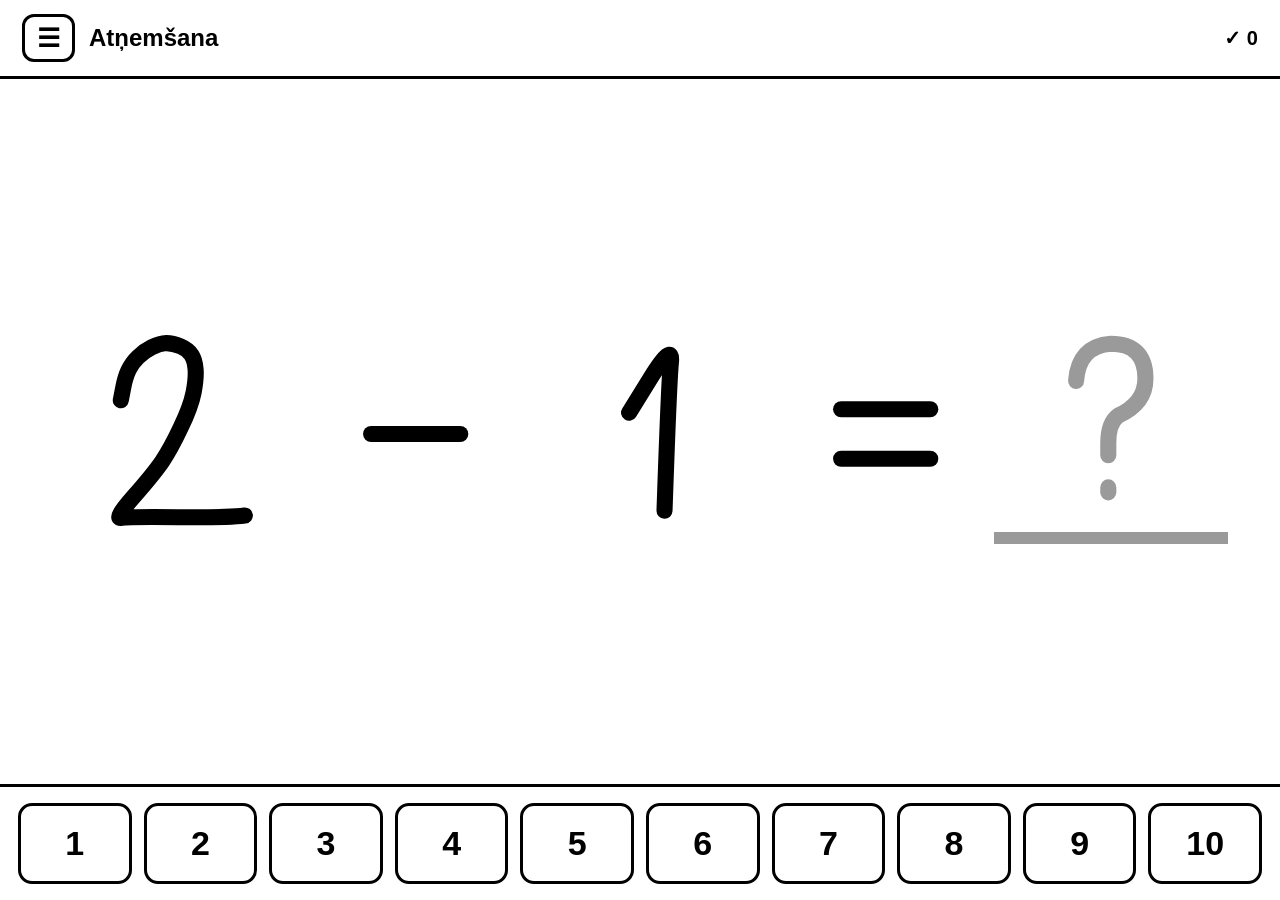
==== commit a248cc4f: "Publish from private repo @ 5622050" ====
--- a/atnemsana.html
+++ b/atnemsana.html
@@ -134,8 +134,8 @@
   #writepad .whint{font-size:clamp(11px,2vmin,14px);line-height:1.35;
     color:var(--guide);text-align:center;margin:0;}
 </style>
-<link rel="stylesheet" href="theme.css?v=9e72b1e">
-<script src="theme.js?v=9e72b1e"></script>
+<link rel="stylesheet" href="theme.css?v=5622050">
+<script src="theme.js?v=5622050"></script>
 </head>
 <body>
 <div id="app">
@@ -212,14 +212,14 @@
   </div>
 </aside>
 
-<script src="letters.js?v=9e72b1e"></script>
-<script src="handnum.js?v=9e72b1e"></script>
-<script src="recognize.js?v=9e72b1e"></script>
-<script src="digitnet.js?v=9e72b1e"></script>
+<script src="letters.js?v=5622050"></script>
+<script src="handnum.js?v=5622050"></script>
+<script src="recognize.js?v=5622050"></script>
+<script src="digitnet.js?v=5622050"></script>
 <script>
 "use strict";
 (function () {
-  var APPV = "9e72b1e";
+  var APPV = "5622050";
   var OP = "sub";   // "add" or "sub"
   var aEl = document.getElementById("a"), bEl = document.getElementById("b");
   var ansEl = document.getElementById("ans"), fxEl = document.getElementById("fx");
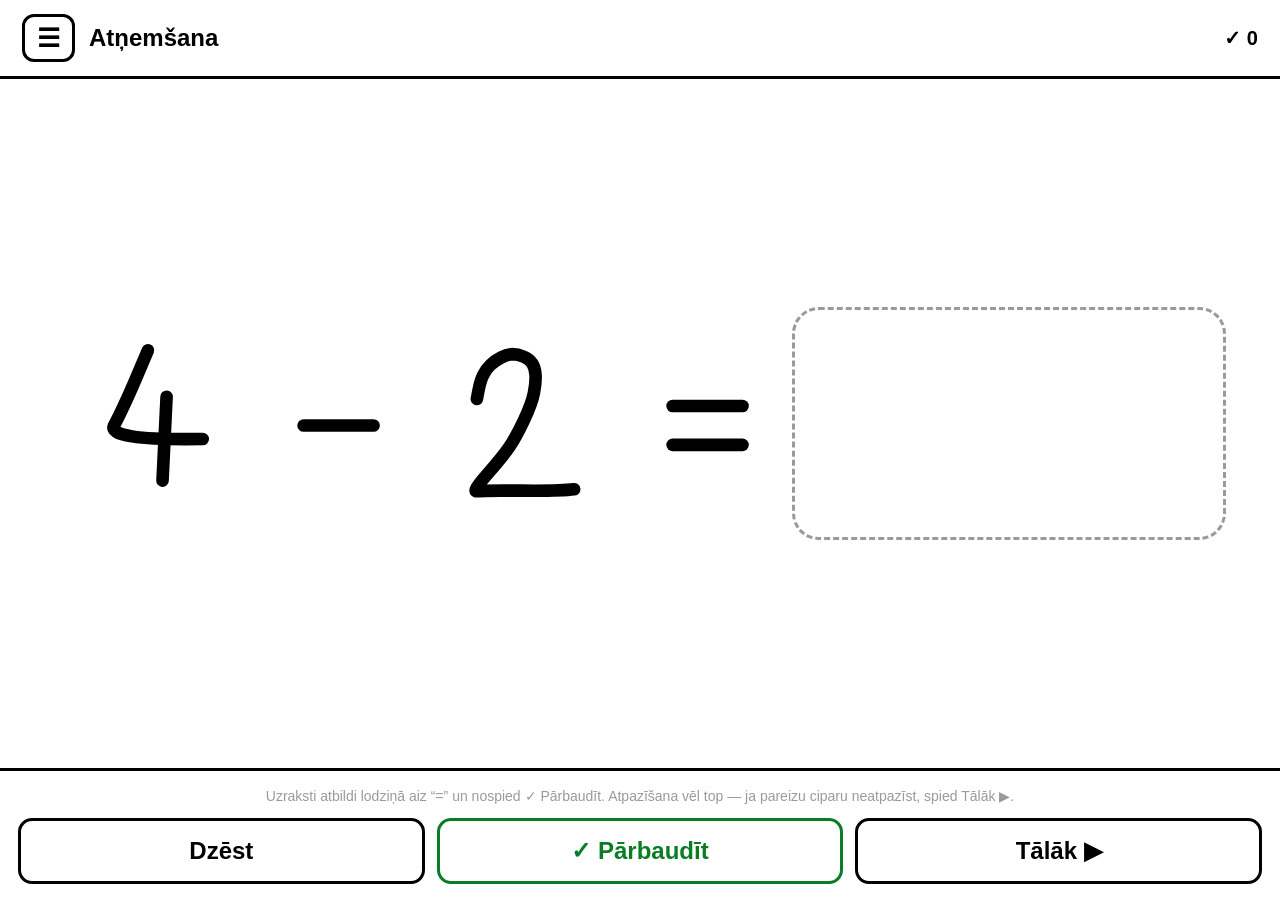
==== commit 72d565f5: "Publish from private repo @ 369d27a" ====
--- a/atnemsana.html
+++ b/atnemsana.html
@@ -67,6 +67,7 @@
     padding:clamp(10px,2vmin,18px) 0;border:var(--bw) solid var(--line);
     background:var(--paper);color:var(--ink);border-radius:clamp(9px,1.6vmin,14px);
     cursor:pointer;touch-action:manipulation;}
+  .num .hn{margin:0 auto;}   /* handwritten answer buttons, centred */
   .num:active{background:var(--sel);color:var(--onsel);}
   .num.wrong{background:var(--bad);border-color:var(--bad);color:var(--paper);}
   .num.right{background:var(--ok);border-color:var(--ok);color:var(--paper);}
@@ -134,8 +135,8 @@
   #writepad .whint{font-size:clamp(11px,2vmin,14px);line-height:1.35;
     color:var(--guide);text-align:center;margin:0;}
 </style>
-<link rel="stylesheet" href="theme.css?v=5622050">
-<script src="theme.js?v=5622050"></script>
+<link rel="stylesheet" href="theme.css?v=369d27a">
+<script src="theme.js?v=369d27a"></script>
 </head>
 <body>
 <div id="app">
@@ -212,14 +213,14 @@
   </div>
 </aside>
 
-<script src="letters.js?v=5622050"></script>
-<script src="handnum.js?v=5622050"></script>
-<script src="recognize.js?v=5622050"></script>
-<script src="digitnet.js?v=5622050"></script>
+<script src="letters.js?v=369d27a"></script>
+<script src="handnum.js?v=369d27a"></script>
+<script src="recognize.js?v=369d27a"></script>
+<script src="digitnet.js?v=369d27a"></script>
 <script>
 "use strict";
 (function () {
-  var APPV = "5622050";
+  var APPV = "369d27a";
   var OP = "sub";   // "add" or "sub"
   var aEl = document.getElementById("a"), bEl = document.getElementById("b");
   var ansEl = document.getElementById("ans"), fxEl = document.getElementById("fx");
@@ -301,7 +302,7 @@
     for (var i = 1; i <= RANGE[1]; i++) {
       (function (n) {
         var b = document.createElement("button");
-        b.type = "button"; b.className = "num"; b.textContent = n;
+        b.type = "button"; b.className = "num"; HandNum.put(b, n);
         b.addEventListener("click", function () { answer(n, b); });
         pad.appendChild(b);
       })(i);
@@ -325,7 +326,7 @@
   // The child writes the answer by hand; DigitRecog checks it against the
   // expected number's shape (recognize.js). Toggle in the drawer: Izvēlēties
   // (the 1..10 row) vs Rakstīt (write it).
-  var mode = localStorage.getItem("lv_math_answer") === "write" ? "write" : "choose";
+  var mode = localStorage.getItem("lv_math_answer") === "choose" ? "choose" : "write";   // default: Rakstīt
   var writepad = document.getElementById("writepad");
   var wframe = document.getElementById("wframe");
   var eqEl = document.getElementById("eq");
@@ -542,7 +543,8 @@
     document.querySelectorAll("[data-hand]").forEach(function (b) {
       b.classList.toggle("active", (b.dataset.hand === "1") === on);
     });
-    HandNum.rerender([aEl, document.getElementById("op"), bEl, document.getElementById("eqs"), ansEl]);
+    HandNum.rerender([aEl, document.getElementById("op"), bEl, document.getElementById("eqs"), ansEl]
+      .concat(Array.prototype.slice.call(pad.children)));   // answer buttons too
     fitEq()   // handwritten widths differ — refit;
   }
   document.querySelectorAll("[data-hand]").forEach(function (b) {
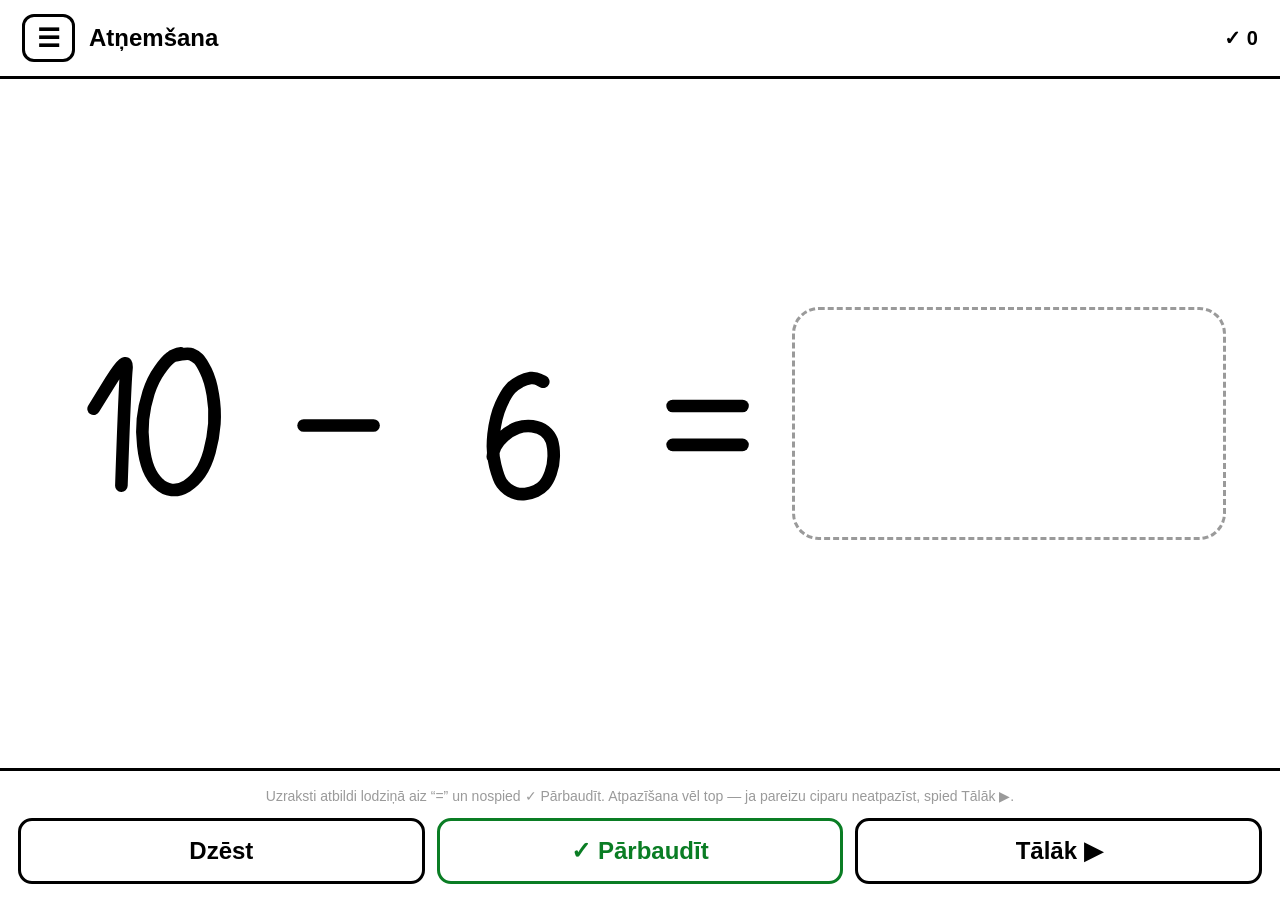
==== commit 9ed97e29: "Publish from private repo @ 7b3619d" ====
--- a/atnemsana.html
+++ b/atnemsana.html
@@ -135,8 +135,8 @@
   #writepad .whint{font-size:clamp(11px,2vmin,14px);line-height:1.35;
     color:var(--guide);text-align:center;margin:0;}
 </style>
-<link rel="stylesheet" href="theme.css?v=369d27a">
-<script src="theme.js?v=369d27a"></script>
+<link rel="stylesheet" href="theme.css?v=7b3619d">
+<script src="theme.js?v=7b3619d"></script>
 </head>
 <body>
 <div id="app">
@@ -213,14 +213,14 @@
   </div>
 </aside>
 
-<script src="letters.js?v=369d27a"></script>
-<script src="handnum.js?v=369d27a"></script>
-<script src="recognize.js?v=369d27a"></script>
-<script src="digitnet.js?v=369d27a"></script>
+<script src="letters.js?v=7b3619d"></script>
+<script src="handnum.js?v=7b3619d"></script>
+<script src="recognize.js?v=7b3619d"></script>
+<script src="digitnet.js?v=7b3619d"></script>
 <script>
 "use strict";
 (function () {
-  var APPV = "369d27a";
+  var APPV = "7b3619d";
   var OP = "sub";   // "add" or "sub"
   var aEl = document.getElementById("a"), bEl = document.getElementById("b");
   var ansEl = document.getElementById("ans"), fxEl = document.getElementById("fx");
@@ -563,6 +563,8 @@
   window.addEventListener("orientationchange", function () { setTimeout(onResize, 250); });
   if (window.visualViewport) window.visualViewport.addEventListener("resize", onResize);
   window.addEventListener("load", function () { setTimeout(layout, 300); });
+  // browser bars appearing/hiding resize the stage without a window resize
+  if (window.ResizeObserver) new ResizeObserver(function () { onResize(); }).observe(stageEl);
 
   document.getElementById("appVer").textContent = "Versija: " + APPV;
   applyTheme();
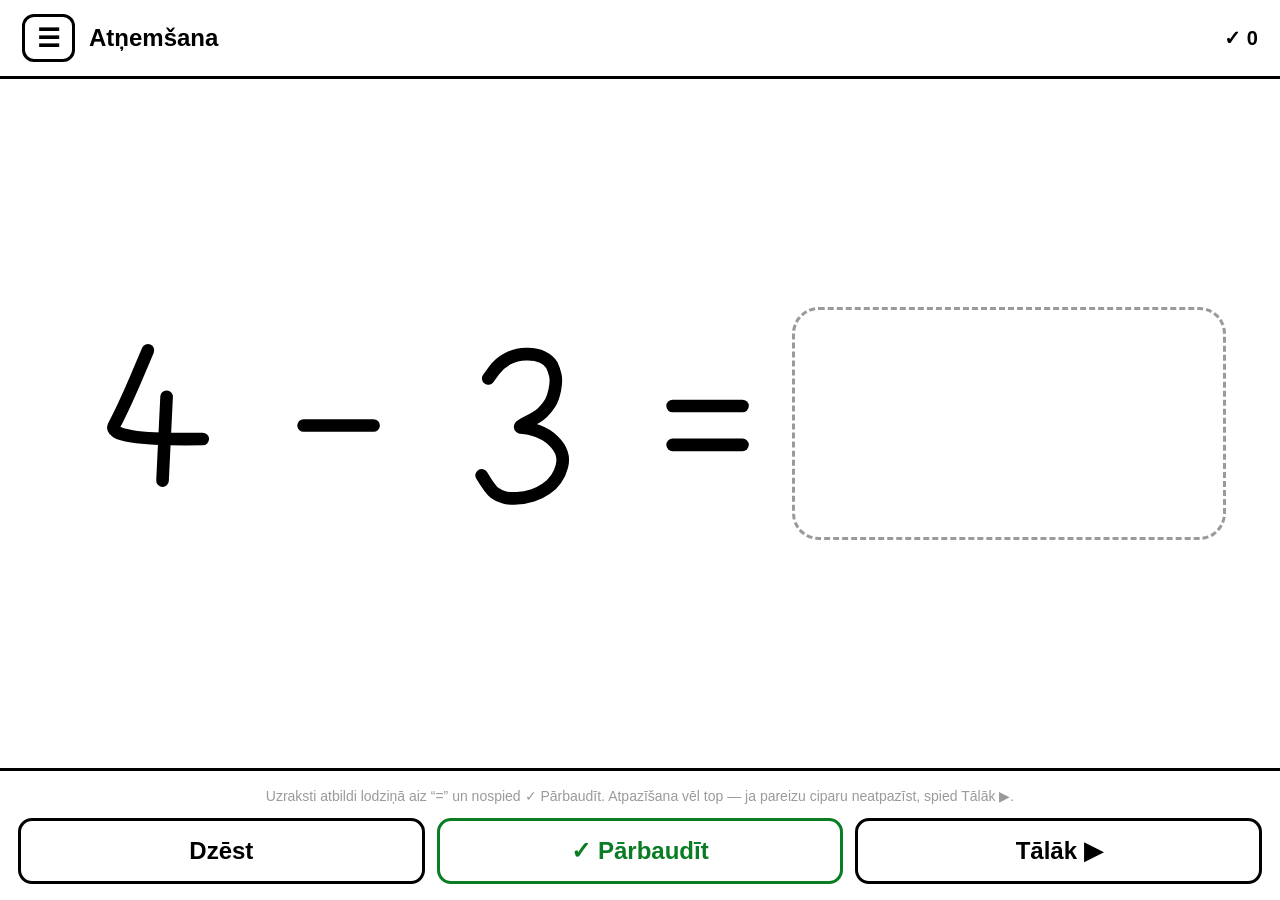
==== commit 77a61b19: "Publish from private repo @ f2316bd" ====
--- a/atnemsana.html
+++ b/atnemsana.html
@@ -135,8 +135,8 @@
   #writepad .whint{font-size:clamp(11px,2vmin,14px);line-height:1.35;
     color:var(--guide);text-align:center;margin:0;}
 </style>
-<link rel="stylesheet" href="theme.css?v=7b3619d">
-<script src="theme.js?v=7b3619d"></script>
+<link rel="stylesheet" href="theme.css?v=f2316bd">
+<script src="theme.js?v=f2316bd"></script>
 </head>
 <body>
 <div id="app">
@@ -213,14 +213,14 @@
   </div>
 </aside>
 
-<script src="letters.js?v=7b3619d"></script>
-<script src="handnum.js?v=7b3619d"></script>
-<script src="recognize.js?v=7b3619d"></script>
-<script src="digitnet.js?v=7b3619d"></script>
+<script src="letters.js?v=f2316bd"></script>
+<script src="handnum.js?v=f2316bd"></script>
+<script src="recognize.js?v=f2316bd"></script>
+<script src="digitnet.js?v=f2316bd"></script>
 <script>
 "use strict";
 (function () {
-  var APPV = "7b3619d";
+  var APPV = "f2316bd";
   var OP = "sub";   // "add" or "sub"
   var aEl = document.getElementById("a"), bEl = document.getElementById("b");
   var ansEl = document.getElementById("ans"), fxEl = document.getElementById("fx");
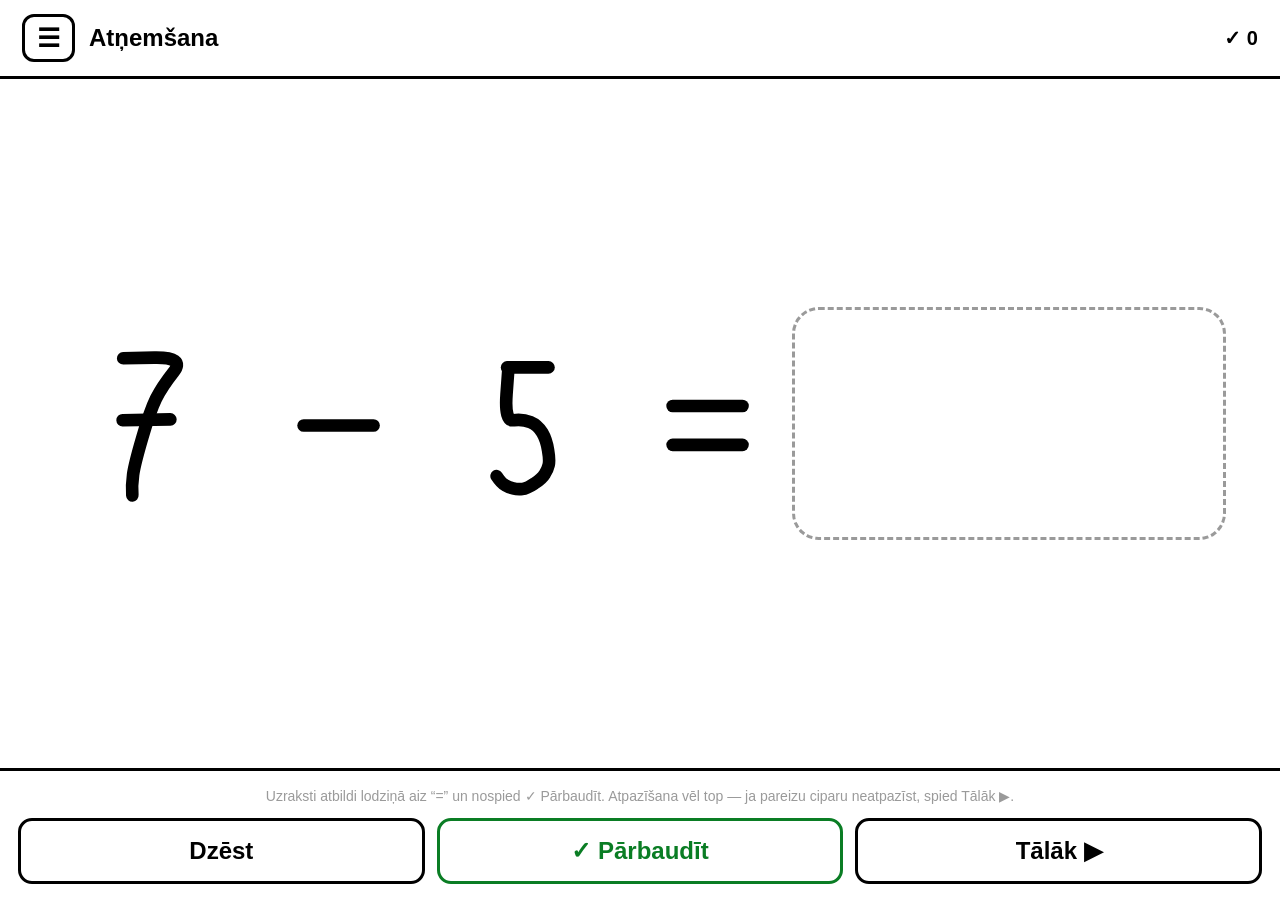
==== commit cc3bcc9e: "Publish from private repo @ 683169c" ====
--- a/atnemsana.html
+++ b/atnemsana.html
@@ -135,8 +135,8 @@
   #writepad .whint{font-size:clamp(11px,2vmin,14px);line-height:1.35;
     color:var(--guide);text-align:center;margin:0;}
 </style>
-<link rel="stylesheet" href="theme.css?v=f2316bd">
-<script src="theme.js?v=f2316bd"></script>
+<link rel="stylesheet" href="theme.css?v=683169c">
+<script src="theme.js?v=683169c"></script>
 </head>
 <body>
 <div id="app">
@@ -213,14 +213,14 @@
   </div>
 </aside>
 
-<script src="letters.js?v=f2316bd"></script>
-<script src="handnum.js?v=f2316bd"></script>
-<script src="recognize.js?v=f2316bd"></script>
-<script src="digitnet.js?v=f2316bd"></script>
+<script src="letters.js?v=683169c"></script>
+<script src="handnum.js?v=683169c"></script>
+<script src="recognize.js?v=683169c"></script>
+<script src="digitnet.js?v=683169c"></script>
 <script>
 "use strict";
 (function () {
-  var APPV = "f2316bd";
+  var APPV = "683169c";
   var OP = "sub";   // "add" or "sub"
   var aEl = document.getElementById("a"), bEl = document.getElementById("b");
   var ansEl = document.getElementById("ans"), fxEl = document.getElementById("fx");
